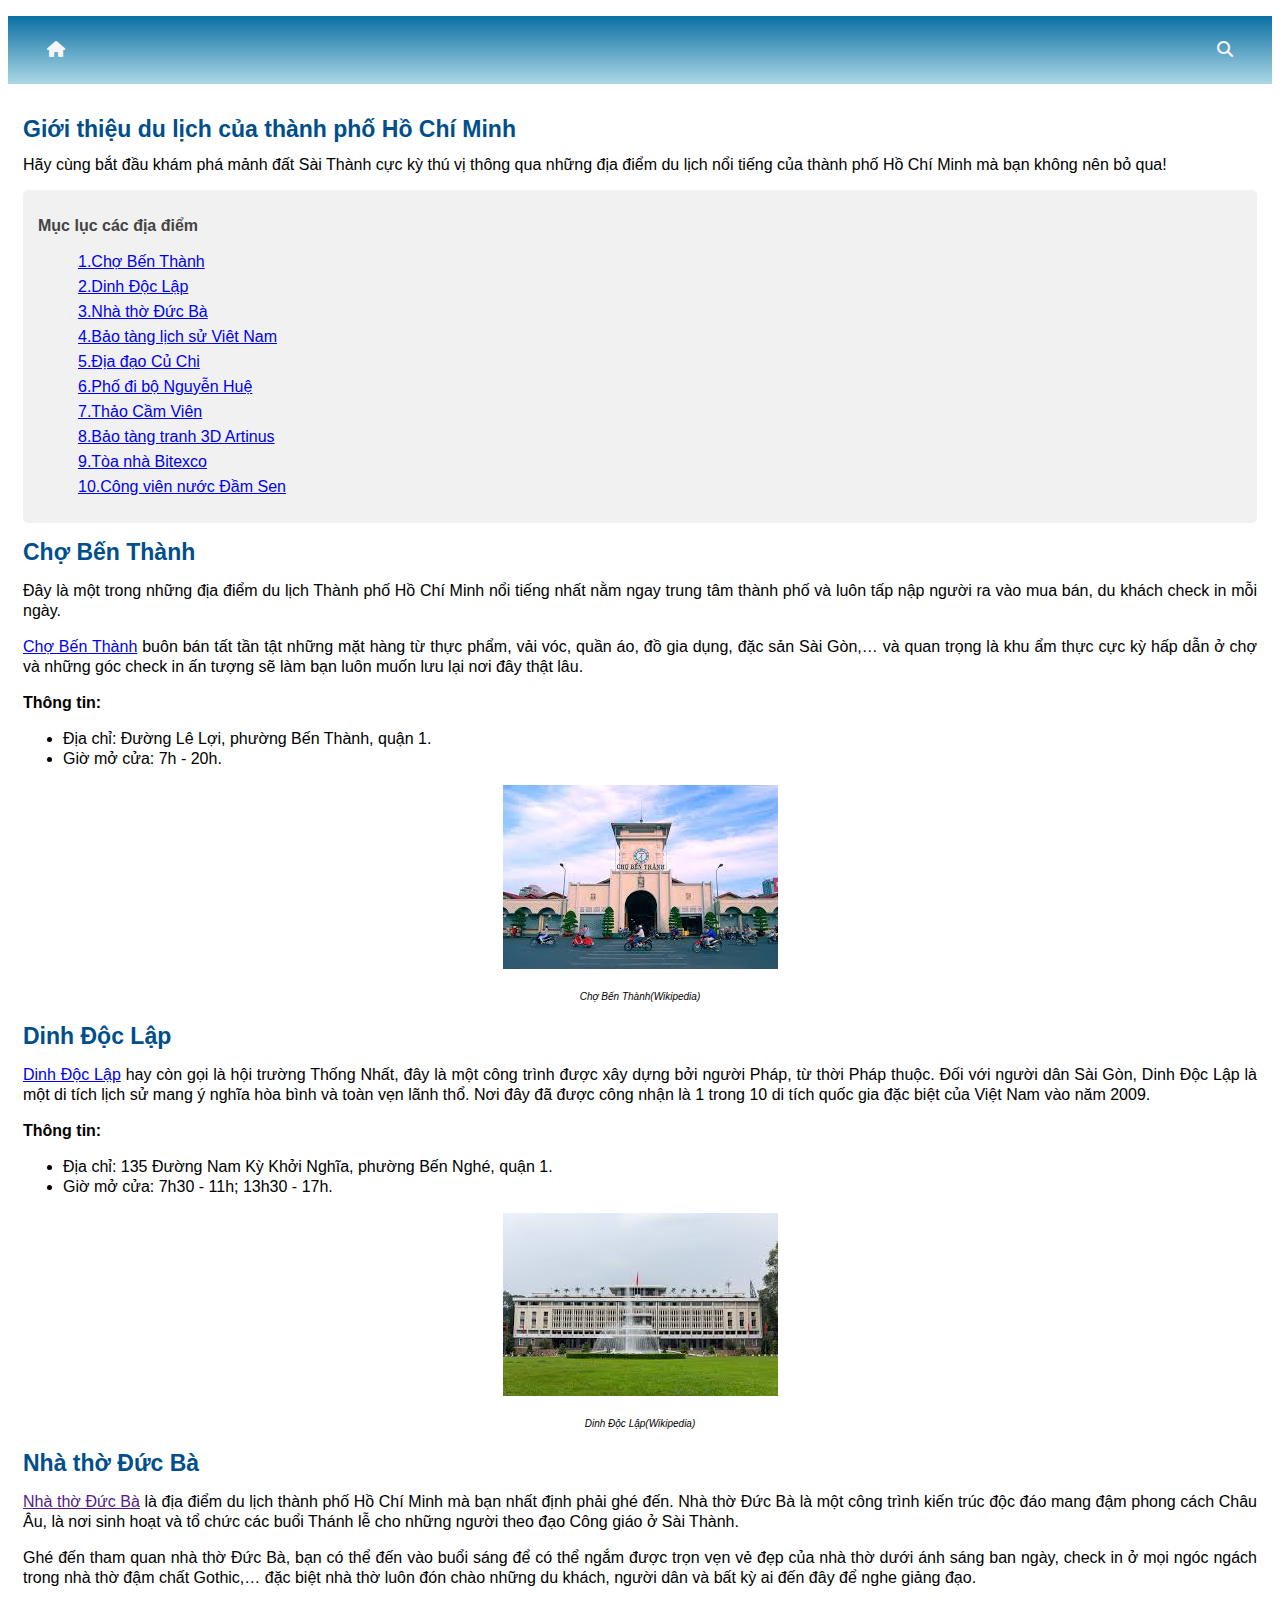
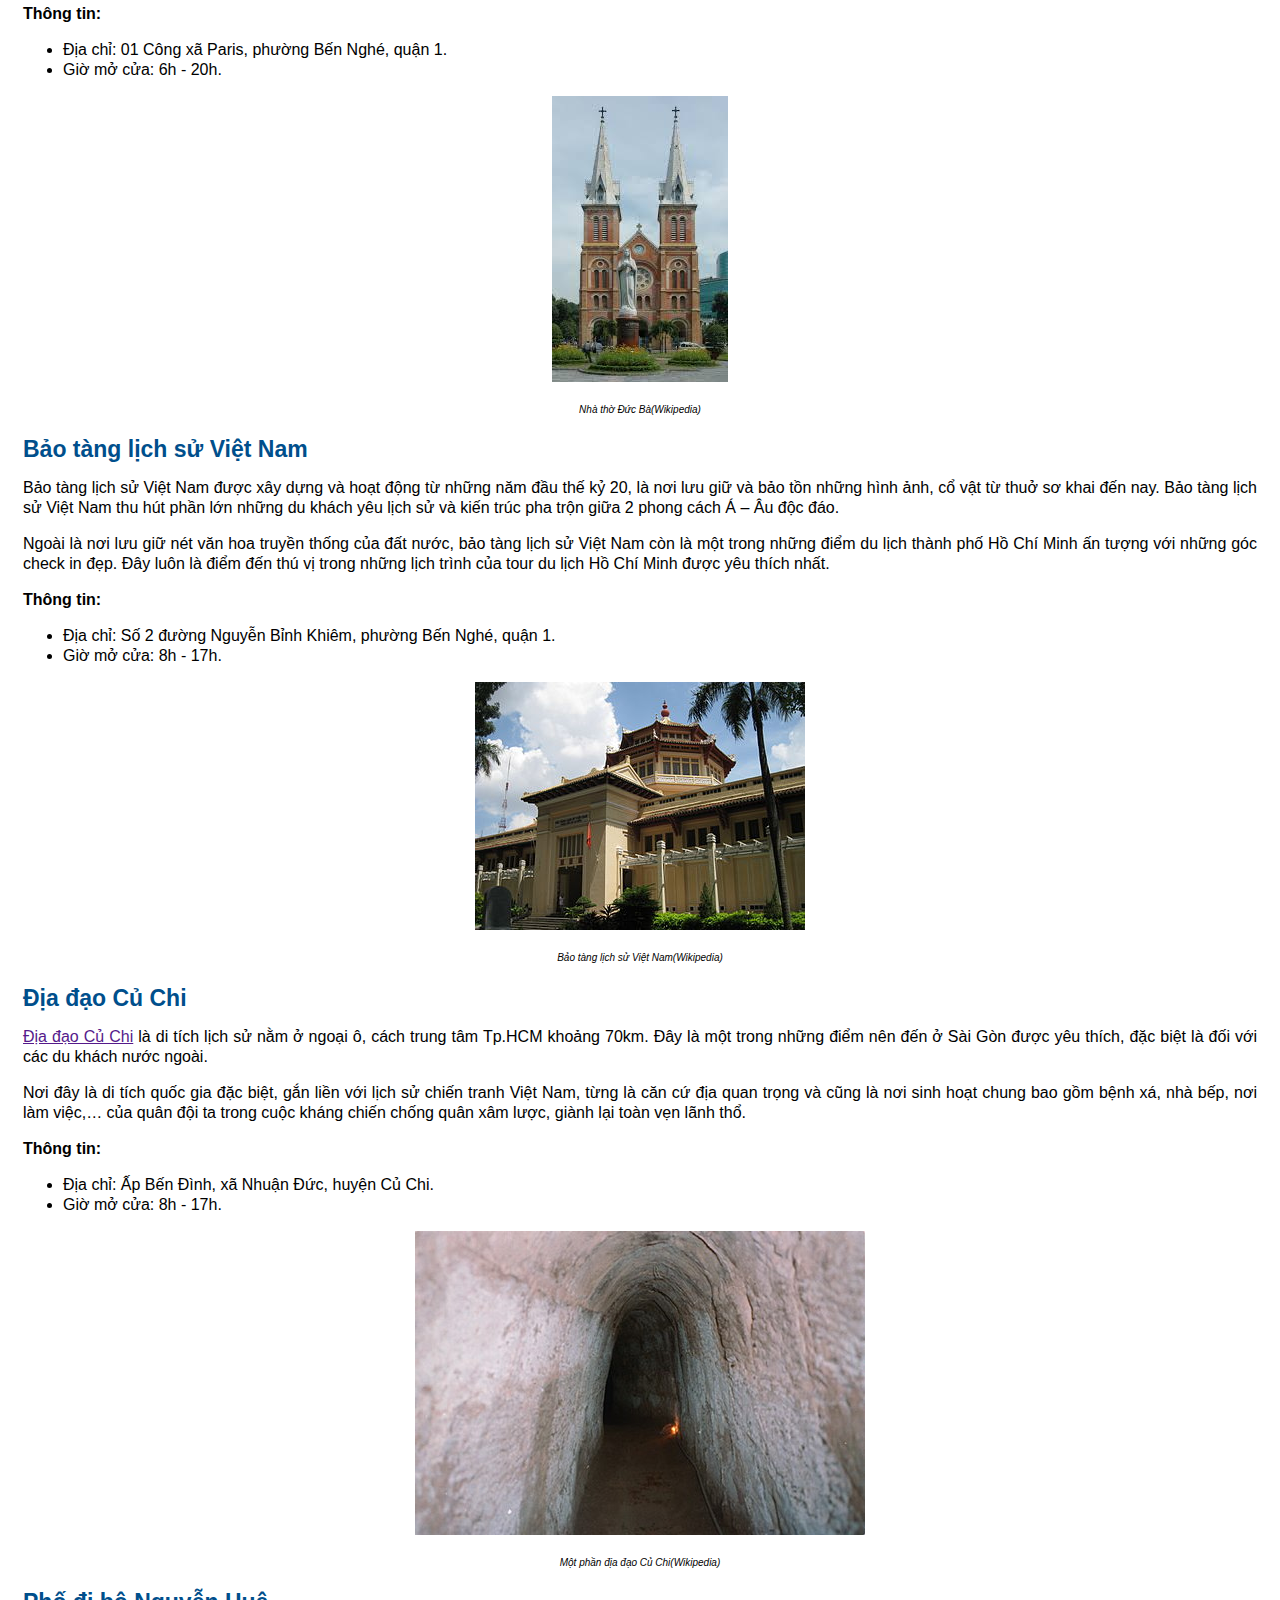
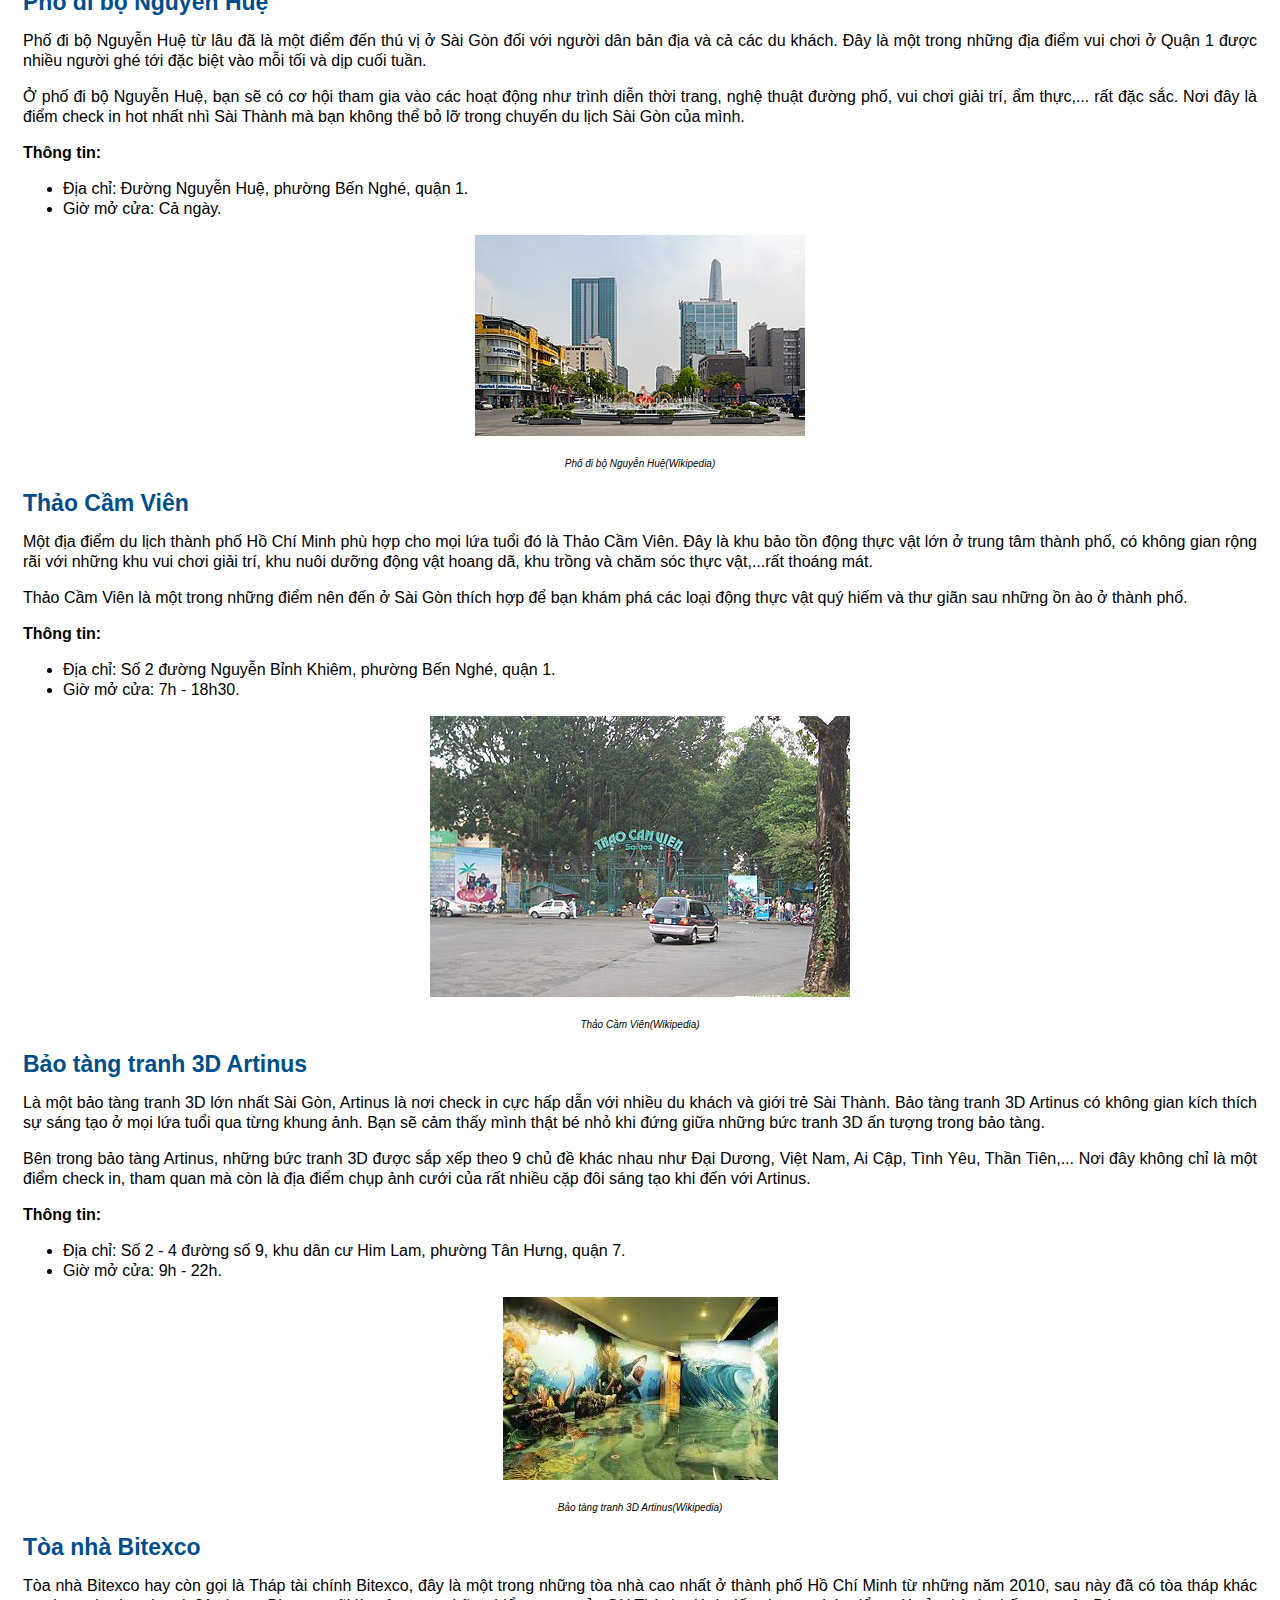
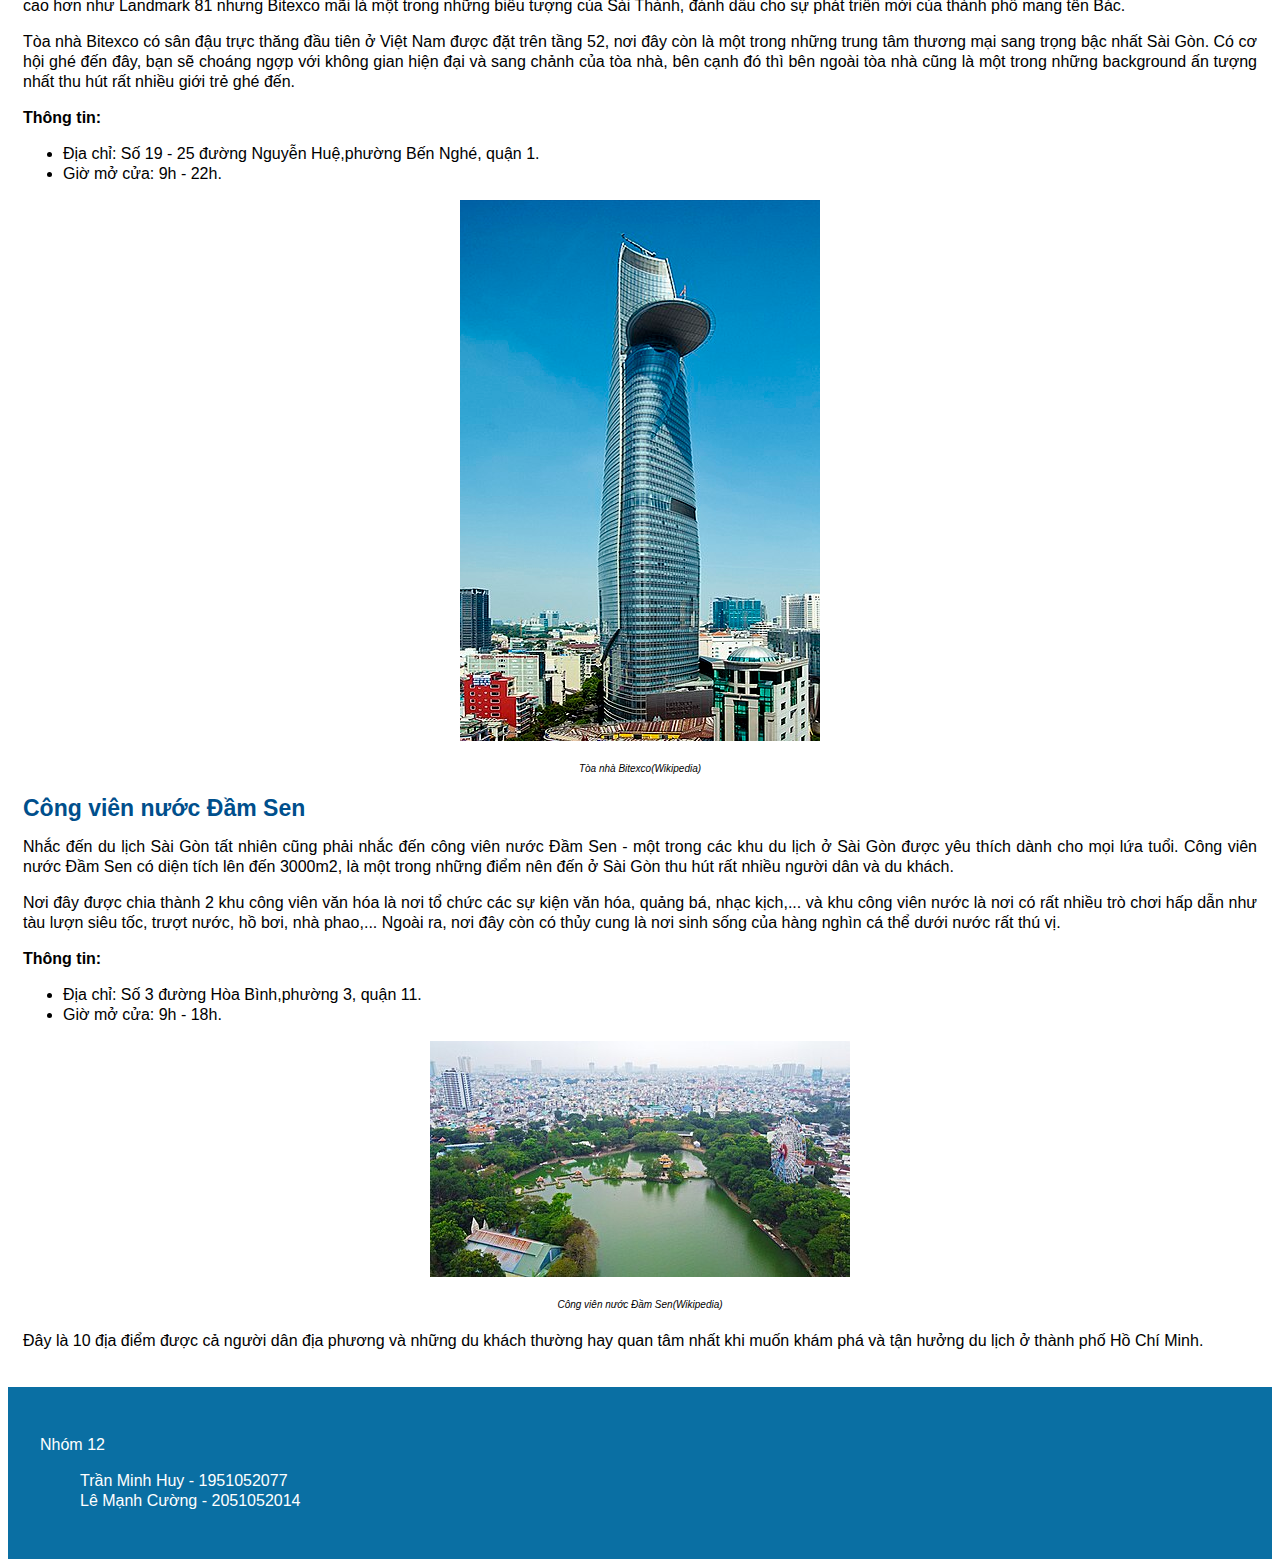
==== index.html @ 5a586b7b "deploy" ====
<!DOCTYPE html>
<html lang="en">
<head>
    <meta charset="UTF-8">
    <meta name="viewport" content="width=device-width, initial-scale=1.0">
    <title>Trang giới thiệu</title>
    <link rel="stylesheet" href="css/style.css" />
    <link rel="stylesheet" href="https://cdnjs.cloudflare.com/ajax/libs/font-awesome/6.4.0/css/all.min.css" />
</head>
<body>
    <header class="background"> 
        <ul class="menu flex">
            <li><a href="http://127.0.0.1:5500/index.html"><i class="fa-solid fa-house"></i></a></li>
            <li><a href="#"><i class="fa-solid fa-magnifying-glass"></i></a></li>
        </ul>
    </header>
    <main>
        <section class="style1">
            <header>
                <h1 class="font-size">Giới thiệu du lịch của thành phố Hồ Chí Minh</h1>
            </header>
            <div>
		        Hãy cùng bắt đầu khám phá mảnh đất Sài Thành cực kỳ thú vị thông qua những địa điểm du lịch nổi tiếng của thành phố Hồ Chí Minh mà bạn không nên bỏ qua!	
            </div>
            <div class="table">
                <h3>Mục lục các địa điểm</h3>
                <ul style="list-style: none;">
                    <li class="list"><a href="#cho_ben_thanh_h2">1.Chợ Bến Thành</a></li>
                    <li class="list"><a href="#dinh_doc_lap_h2">2.Dinh Độc Lập</a></li>
                    <li class="list"><a href="#nha_tho_duc_ba_h2">3.Nhà thờ Đức Bà</a></li>
                    <li class="list"><a href="#bao_tang_lich_su_vn_h2">4.Bảo tàng lịch sử Viêt Nam</a></li>
                    <li class="list"><a href="#dia_dao_cu_chi_h2">5.Địa đạo Củ Chi</a></li>
                    <li class="list"><a href="#pho_di_bo_h2">6.Phố đi bộ Nguyễn Huệ</a></li>
                    <li class="list"><a href="#thao_cam_vien_h2">7.Thảo Cầm Viên</a></li>
                    <li class="list"><a href="#bao_tang_3d_h2">8.Bảo tàng tranh 3D Artinus</a></li>
                    <li class="list"><a href="#toa_nha_bitexco_h2">9.Tòa nhà Bitexco</a></li>
                    <li class="list"><a href="#cong_vien_nuoc_dam_sen_h2">10.Công viên nước Đầm Sen</a></li>
                </ul>
            </div>
            <div>
                <h2 id="cho_ben_thanh_h2" class="font-size">Chợ Bến Thành</h2>
                <p>Đây là một trong những địa điểm du lịch Thành phố Hồ Chí Minh nổi tiếng nhất nằm ngay trung tâm thành phố và luôn tấp nập người ra vào mua bán, du khách check in mỗi ngày.</p>
                <p>
                    <a href="http://127.0.0.1:5500/index2.html#">Chợ Bến Thành</a> buôn bán tất tần tật những mặt hàng từ thực phẩm, vải vóc, quần áo, đồ gia dụng, đặc sản Sài Gòn,… và quan trọng là khu ẩm thực cực kỳ hấp dẫn ở chợ và những góc check in ấn tượng sẽ làm bạn luôn muốn lưu lại nơi đây thật lâu.
                </p>
                <p><strong>Thông tin:</strong></p>
                <ul>
                    <li>Địa chỉ: Đường Lê Lợi, phường Bến Thành, quận 1.</li>
                    <li>Giờ mở cửa: 7h - 20h.</li>
                </ul>
                <p class="flex">
                    <img src="images/main/ben_thanh.jpg" alt="Chợ Bến Thành" class="images">
                </p>
                <p style="text-align: center;"><em>Chợ Bến Thành(Wikipedia)</em></p>

                <h2 id="dinh_doc_lap_h2" class="font-size">Dinh Độc Lập</h2>
                <p>
                    <a href="http://127.0.0.1:5500/index3.html">Dinh Độc Lập</a>  hay còn gọi là hội trường Thống Nhất, đây là một công trình được xây dựng bởi người Pháp, từ thời Pháp thuộc. Đối với người dân Sài Gòn, Dinh Độc Lập là một di tích lịch sử mang ý nghĩa hòa bình và toàn vẹn lãnh thổ. Nơi đây đã được công nhận là 1 trong 10 di tích quốc gia đặc biệt của Việt Nam vào năm 2009. 
                </p>
                <p><strong>Thông tin:</strong></p>
                <ul>
                    <li>Địa chỉ: 135 Đường Nam Kỳ Khởi Nghĩa, phường Bến Nghé, quận 1.</li>
                    <li>Giờ mở cửa: 7h30 - 11h; 13h30 - 17h.</li>
                </ul>
                <p class="flex">
                    <img src="images/main/dinh_doc_lap.jpg" alt="Dinh Độc Lập" class="images">
                </p>
                <p style="text-align: center;"><em>Dinh Độc Lập(Wikipedia)</em></p>

                <h2 id="nha_tho_duc_ba_h2" class="font-size">Nhà thờ Đức Bà</h2>
                <p>
                    <a href="">Nhà thờ Đức Bà</a> là địa điểm du lịch thành phố Hồ Chí Minh mà bạn nhất định phải ghé đến. Nhà thờ Đức Bà là một công trình kiến trúc độc đáo mang đậm phong cách Châu Âu, là nơi sinh hoạt và tổ chức các buổi Thánh lễ cho những người theo đạo Công giáo ở Sài Thành.   
                </p>
                <p>Ghé đến tham quan nhà thờ Đức Bà, bạn có thể đến vào buổi sáng để có thể ngắm được trọn vẹn vẻ đẹp của nhà thờ dưới ánh sáng ban ngày, check in ở mọi ngóc ngách trong nhà thờ đậm chất Gothic,… đặc biệt nhà thờ luôn đón chào những du khách, người dân và bất kỳ ai đến đây để nghe giảng đạo.</p>
                <p><strong>Thông tin:</strong></p>
                <ul>
                    <li>Địa chỉ: 01 Công xã Paris, phường Bến Nghé, quận 1.</li>
                    <li>Giờ mở cửa: 6h - 20h.</li>
                </ul>
                <p class="flex">
                    <img src="images/main/nha_tho_duc_ba.jpg" alt="Nhà thờ Đức Bà" class="images">
                </p>
                <p style="text-align: center;"><em>Nhà thờ Đức Bà(Wikipedia)</em></p>

                <h2 id="bao_tang_lich_su_vn_h2" class="font-size">Bảo tàng lịch sử Việt Nam</h2>
                <p>Bảo tàng lịch sử Việt Nam được xây dựng và hoạt động từ những năm đầu thế kỷ 20, là nơi lưu giữ và bảo tồn những hình ảnh, cổ vật từ thuở sơ khai đến nay. Bảo tàng lịch sử Việt Nam thu hút phần lớn những du khách yêu lịch sử và kiến trúc pha trộn giữa 2 phong cách Á – Âu độc đáo.</p>   
                <p>Ngoài là nơi lưu giữ nét văn hoa truyền thống của đất nước, bảo tàng lịch sử Việt Nam còn là một trong những điểm du lịch thành phố Hồ Chí Minh ấn tượng với những góc check in đẹp. Đây luôn là điểm đến thú vị trong những lịch trình của tour du lịch Hồ Chí Minh được yêu thích nhất.</p>
                <p><strong>Thông tin:</strong></p>
                <ul>
                    <li>Địa chỉ: Số 2 đường Nguyễn Bỉnh Khiêm, phường Bến Nghé, quận 1.</li>
                    <li>Giờ mở cửa: 8h - 17h.</li>
                </ul>
                <p class="flex">
                    <img src="images/main/bao_tang_lich_su_vn.jpg" alt="Bảo tàng lịch sử Việt Nam" class="images">
                </p>
                <p style="text-align: center;"><em>Bảo tàng lịch sử Việt Nam(Wikipedia)</em></p>

                <h2 id="dia_dao_cu_chi_h2" class="font-size">Địa đạo Củ Chi</h2>
                <p>
                    <a href="">Địa đạo Củ Chi</a>  là di tích lịch sử nằm ở ngoại ô, cách trung tâm Tp.HCM khoảng 70km. Đây là một trong những điểm nên đến ở Sài Gòn được yêu thích, đặc biệt là đối với các du khách nước ngoài.
                </p>
                <p>Nơi đây là di tích quốc gia đặc biệt, gắn liền với lịch sử chiến tranh Việt Nam, từng là căn cứ địa quan trọng và cũng là nơi sinh hoạt chung bao gồm bệnh xá, nhà bếp, nơi làm việc,… của quân đội ta trong cuộc kháng chiến chống quân xâm lược, giành lại toàn vẹn lãnh thổ.</p>
                <p><strong>Thông tin:</strong></p>
                <ul>
                    <li>Địa chỉ: Ấp Bến Đình, xã Nhuận Đức, huyện Củ Chi.</li>
                    <li>Giờ mở cửa: 8h - 17h.</li>
                </ul>
                <p class="flex">
                    <img src="images/main/dia_dao_cu_chi.jpg" alt="Địa đạo Củ Chi" class="images">
                </p>
                <p style="text-align: center;"><em>Một phần địa đạo Củ Chi(Wikipedia)</em></p>

                
                <h2 id="pho_di_bo_h2" class="font-size">Phố đi bộ Nguyễn Huệ</h2>
                <p>Phố đi bộ Nguyễn Huệ từ lâu đã là một điểm đến thú vị ở Sài Gòn đối với người dân bản địa và cả các du khách. Đây là một trong những địa điểm vui chơi ở Quận 1 được nhiều người ghé tới đặc biệt vào mỗi tối và dịp cuối tuần.</p>   
                <p>Ở phố đi bộ Nguyễn Huệ, bạn sẽ có cơ hội tham gia vào các hoạt động như trình diễn thời trang, nghệ thuật đường phố, vui chơi giải trí, ẩm thực,... rất đặc sắc. Nơi đây là điểm check in hot nhất nhì Sài Thành mà bạn không thể bỏ lỡ trong chuyến du lịch Sài Gòn của mình.</p>
                <p><strong>Thông tin:</strong></p>
                <ul>
                    <li>Địa chỉ: Đường Nguyễn Huệ, phường Bến Nghé, quận 1.</li>
                    <li>Giờ mở cửa: Cả ngày.</li>
                </ul>
                <p class="flex">
                    <img src="images/main/pho_di_bo.jpg  " alt="Phố đi bộ Nguyễn Huệ" class="images">
                </p>
                <p style="text-align: center;"><em>Phố đi bộ Nguyễn Huệ(Wikipedia)</em></p>

                <h2 id="thao_cam_vien_h2" class="font-size">Thảo Cầm Viên</h2>
                <p>Một địa điểm du lịch thành phố Hồ Chí Minh phù hợp cho mọi lứa tuổi đó là Thảo Cầm Viên. Đây là khu bảo tồn động thực vật lớn ở trung tâm thành phố, có không gian rộng rãi với những khu vui chơi giải trí, khu nuôi dưỡng động vật hoang dã, khu trồng và chăm sóc thực vật,...rất thoáng mát.</p>   
                <p>Thảo Cầm Viên là một trong những điểm nên đến ở Sài Gòn thích hợp để bạn khám phá các loại động thực vật quý hiếm và thư giãn sau những ồn ào ở thành phố. </p>
                <p><strong>Thông tin:</strong></p>
                <ul>
                    <li>Địa chỉ: Số 2 đường Nguyễn Bỉnh Khiêm, phường Bến Nghé, quận 1.</li>
                    <li>Giờ mở cửa: 7h - 18h30.</li>
                </ul>
                <p class="flex">
                    <img src="images/main/thao_cam_vien.jpg  " alt="Thảo Cầm Viên" class="images">
                </p>
                <p style="text-align: center;"><em>Thảo Cầm Viên(Wikipedia)</em></p>

                <h2 id="bao_tang_3d_h2" class="font-size">Bảo tàng tranh 3D Artinus</h2>
                <p>Là một bảo tàng tranh 3D lớn nhất Sài Gòn, Artinus là nơi check in cực hấp dẫn với nhiều du khách và giới trẻ Sài Thành. Bảo tàng tranh 3D Artinus có không gian kích thích sự sáng tạo ở mọi lứa tuổi qua từng khung ảnh. Bạn sẽ cảm thấy mình thật bé nhỏ khi đứng giữa những bức tranh 3D ấn tượng trong bảo tàng.</p>   
                <p>Bên trong bảo tàng Artinus, những bức tranh 3D được sắp xếp theo 9 chủ đề khác nhau như Đại Dương, Việt Nam, Ai Cập, Tình Yêu, Thần Tiên,... Nơi đây không chỉ là một điểm check in, tham quan mà còn là địa điểm chụp ảnh cưới của rất nhiều cặp đôi sáng tạo khi đến với Artinus.</p>
                <p><strong>Thông tin:</strong></p>
                <ul>
                    <li>Địa chỉ: Số 2 - 4 đường số 9, khu dân cư Him Lam, phường Tân Hưng, quận 7.</li>
                    <li>Giờ mở cửa: 9h - 22h.</li>
                </ul>
                <p class="flex">
                    <img src="images/main/bao_tang_tranh.jpg  " alt="Bảo tàng tranh 3D Artinus" class="images">
                </p>
                <p style="text-align: center;"><em>Bảo tàng tranh 3D Artinus(Wikipedia)</em></p>

                <h2 id="toa_nha_bitexco_h2" class="font-size">Tòa nhà Bitexco</h2>
                <p>Tòa nhà Bitexco hay còn gọi là Tháp tài chính Bitexco, đây là một trong những tòa nhà cao nhất ở thành phố Hồ Chí Minh từ những năm 2010, sau này đã có tòa tháp khác cao hơn như Landmark 81 nhưng Bitexco mãi là một trong những biểu tượng của Sài Thành, đánh dấu cho sự phát triển mới của thành phố mang tên Bác.</p>   
                <p>Tòa nhà Bitexco có sân đậu trực thăng đầu tiên ở Việt Nam được đặt trên tầng 52, nơi đây còn là một trong những trung tâm thương mại sang trọng bậc nhất Sài Gòn. Có cơ hội ghé đến đây, bạn sẽ choáng ngợp với không gian hiện đại và sang chảnh của tòa nhà, bên cạnh đó thì bên ngoài tòa nhà cũng là một trong những background ấn tượng nhất thu hút rất nhiều giới trẻ ghé đến.</p>
                <p><strong>Thông tin:</strong></p>
                <ul>
                    <li>Địa chỉ: Số 19 - 25 đường Nguyễn Huệ,phường Bến Nghé, quận 1.</li>
                    <li>Giờ mở cửa: 9h - 22h.</li>
                </ul>
                <p class="flex">
                    <img src="images/main/bitexco.jpg  " alt="Tòa nhà Bitexco" class="images">
                </p>
                <p style="text-align: center;"><em>Tòa nhà Bitexco(Wikipedia)</em></p>

                <h2 id="cong_vien_nuoc_dam_sen_h2" class="font-size">Công viên nước Đầm Sen</h2>
                <p>Nhắc đến du lịch Sài Gòn tất nhiên cũng phải nhắc đến công viên nước Đầm Sen - một trong các khu du lịch ở Sài Gòn được yêu thích dành cho mọi lứa tuổi. Công viên nước Đầm Sen có diện tích lên đến 3000m2, là một trong những điểm nên đến ở Sài Gòn thu hút rất nhiều người dân và du khách.</p>   
                <p>Nơi đây được chia thành 2 khu công viên văn hóa là nơi tổ chức các sự kiện văn hóa, quảng bá, nhạc kịch,... và khu công viên nước là nơi có rất nhiều trò chơi hấp dẫn như tàu lượn siêu tốc, trượt nước, hồ bơi, nhà phao,... Ngoài ra, nơi đây còn có thủy cung là nơi sinh sống của hàng nghìn cá thể dưới nước rất thú vị.</p>
                <p><strong>Thông tin:</strong></p>
                <ul>
                    <li>Địa chỉ: Số 3 đường Hòa Bình,phường 3, quận 11.</li>
                    <li>Giờ mở cửa: 9h - 18h.</li>
                </ul>
                <p class="flex">
                    <img src="images/main/cong_vien_nuoc_dam_sen.jpg  " alt="Công viên nước Đầm Sen" class="images">
                </p>
                <p style="text-align: center;"><em>Công viên nước Đầm Sen(Wikipedia)</em></p>
                
                <p>Đây là 10 địa điểm được cả người dân địa phương và những du khách thường hay quan tâm nhất khi muốn khám phá và tận hưởng du lịch ở thành phố Hồ Chí Minh.</p>
            </div>
        </section>
    </main>
    <footer>
        <p>Nhóm 12</p>
        <ul style="list-style: none;">
            <li>Trần Minh Huy - 1951052077</li>
            <li>Lê Mạnh Cường - 2051052014</li>
        </ul>
    </footer>
</body>
</html>
---- css/style.css ----
* {
    font-family: Arial, Helvetica, sans-serif;
    font-size: 16px;
    text-align: justify;
    line-height: 20px;
}

.flex {
    display: flex;
    flex-wrap: wrap;
}

header.background {
    background: linear-gradient( #0a6fa3, lightblue);
}

ul.menu {
    list-style-type: none;
    margin-bottom: 20px;
    margin-left: auto;
    margin-right: auto;
    padding-left: 15px;
    padding-right: 15px;
}

ul.menu > li:last-child {
    margin-left: auto;
}

ul.menu > li > a {
    display: block;
    padding: 1.5rem;
    color: whitesmoke;
    text-decoration: none;
}

ul.menu > li > a:hover {
    background-color: darkblue;
    color: white;
}
/*Chỉnh font*/
.font-size {
    font-size: 23px;
    color: rgb(0, 79, 140);
    line-height: 20px;
}
/*Chỉnh hình*/
.images {
    box-sizing: border-box;
    max-width: 100%;
    display: inline;
    aspect-ratio: auto;
    overflow-y: clip;
    overflow-x: clip;
    vertical-align: middle;
    height: auto;
    text-align: center;
    margin-left: auto;
    margin-right: auto;
    padding-left: 15px;
    padding-right: 15px;
}
.container {
    display: flex;
    justify-content: center; /* Căn giữa theo chiều ngang */
    align-items: center; /* Căn giữa theo chiều dọc */
    height: 300px; /* Hoặc chiều cao cụ thể */
}
/*main*/
.style1 {
    margin-bottom: 20px;
    margin-left: auto;
    margin-right: auto;
    padding-left: 15px;
    padding-right: 15px;
    display: block;
    overflow-x: auto;
}
.table {
    background-color: rgb(241, 241, 241);
    border-top-left-radius: 5px;
    border-top-right-radius: 5px;
    border-bottom-left-radius: 5px;
    border-bottom-right-radius: 5px;
    box-sizing: border-box;
    color: rgb(68, 68, 68);
    display: block;
    margin-top: 15px;
    padding-left: 15px;
    padding-right: 15px;
    padding-top: 10px;
    padding-bottom: 10px;
}
.list   {
    box-sizing: border-box;
    color: rgb(51, 122, 183);
    cursor: pointer;
    display: list-item;
    font-family: Arial, Helvetica, sans-serif;
    font-size: 14px;
    line-height: 20px;
    margin-bottom: 5px;
    text-align: left;
    unicode-bidi: isolate;
    -webkit-tap-highlight-color: rgba(0, 0, 0, 0);
}
/*footer*/
footer {
    background-color: #0a6fa3;
    padding: 2rem;
    color: white;
    list-style-type: none;
}
/*chú thích hình ảnh*/
p > em {
    font-size: 10px;
}
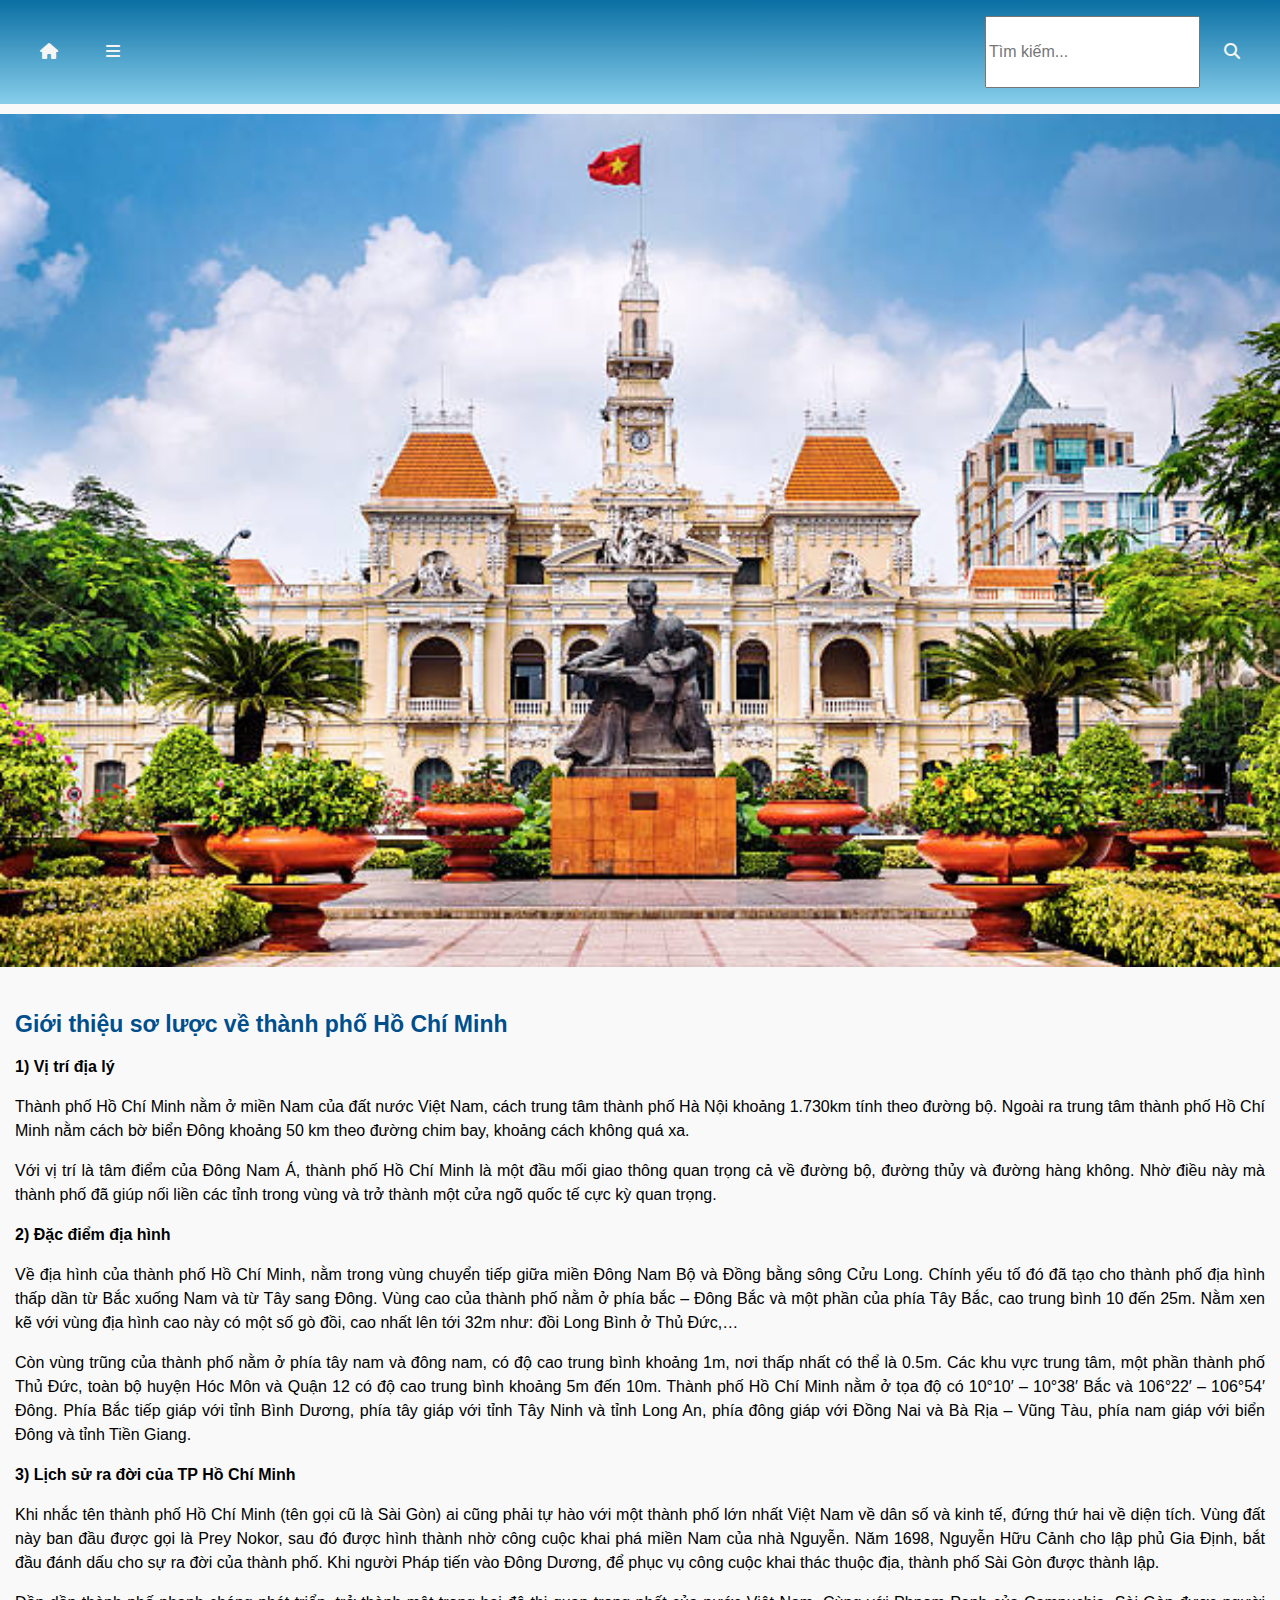
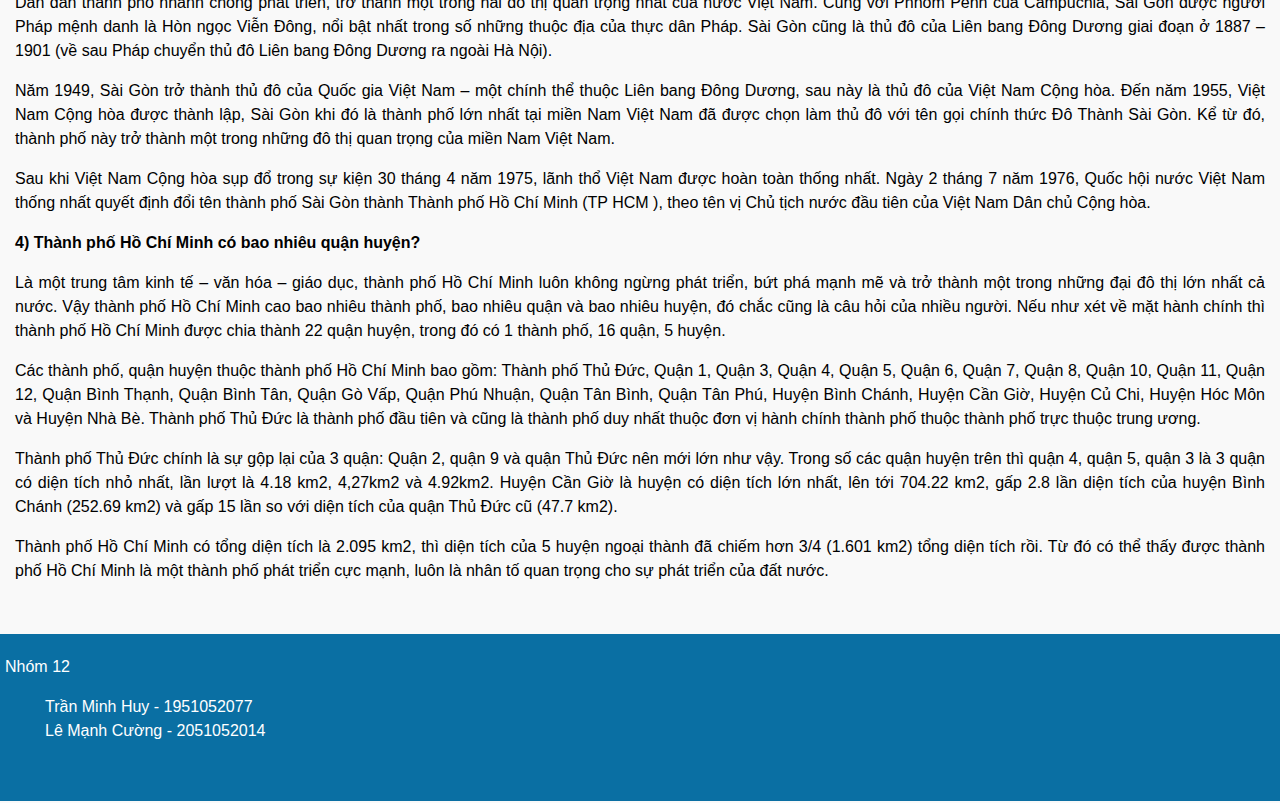
==== commit 80e55d94: "update" ====
--- a/index.html
+++ b/index.html
@@ -3,189 +3,76 @@
 <head>
     <meta charset="UTF-8">
     <meta name="viewport" content="width=device-width, initial-scale=1.0">
-    <title>Trang giới thiệu</title>
+    <title>Trang chủ</title>
     <link rel="stylesheet" href="css/style.css" />
+    <link rel="stylesheet" href="css/tool.css" />
+    <link rel="stylesheet" href="css/mobile.css" media="screen and (max-width:600px)" />
     <link rel="stylesheet" href="https://cdnjs.cloudflare.com/ajax/libs/font-awesome/6.4.0/css/all.min.css" />
+    <script src="js/jquery-3.7.1.min.js"></script>
+    <script src="js/slider.js"></script>
+    <script src="js/go_top.js"></script>
+    <script src="js/list_click.js"></script>
+    <script src="js/search.js"></script>    
 </head>
 <body>
-    <header class="background"> 
+    <header class="background flex"> 
         <ul class="menu flex">
-            <li><a href="http://127.0.0.1:5500/index.html"><i class="fa-solid fa-house"></i></a></li>
-            <li><a href="#"><i class="fa-solid fa-magnifying-glass"></i></a></li>
+            <li><a href="index.html"><i class="fa-solid fa-house"></i></a></li>
+            <li class="sub">
+                <a href="#"><i class="fa-solid fa-bars"></i></a>
+                <ul class="submenu menu flex">
+                    <li><a href="index2.html">Du lịch - Ăn uống</a></li>
+                    <li><a href="index3.html">Hỏi-Đáp</a></li>
+                </ul>      
+            </li> 
+        </ul>
+        <ul class="menu flex">
+            <input class="input-form" id="searchInput" type="search" placeholder="Tìm kiếm..." />
+            <li><a href="#" id="searchButton"><i class="fa-solid fa-magnifying-glass"></i></a></li>  
         </ul>
     </header>
     <main>
+        <section class="slider">
+            <img src="images/slider/banner1.jpg" alt="Banner 1" />
+            <img src="images/slider/banner2.jpg" alt="Banner 2" />
+            <img src="images/slider/banner3.jpg" alt="Banner 3" />
+            <img src="images/slider/banner4.jpg" alt="Banner 4" />
+        </section> 
         <section class="style1">
-            <header>
-                <h1 class="font-size">Giới thiệu du lịch của thành phố Hồ Chí Minh</h1>
-            </header>
+            <h1 class="font-size">Giới thiệu sơ lược về thành phố Hồ Chí Minh</h1>
             <div>
-		        Hãy cùng bắt đầu khám phá mảnh đất Sài Thành cực kỳ thú vị thông qua những địa điểm du lịch nổi tiếng của thành phố Hồ Chí Minh mà bạn không nên bỏ qua!	
+                <h2>1) Vị trí địa lý</h2>
+                <p>Thành phố Hồ Chí Minh nằm ở miền Nam của đất nước Việt Nam, cách trung tâm thành phố Hà Nội khoảng 1.730km tính theo đường bộ. Ngoài ra trung tâm thành phố Hồ Chí Minh nằm cách bờ biển Đông khoảng 50 km theo đường chim bay, khoảng cách không quá xa.</p>
+                <p>Với vị trí là tâm điểm của Đông Nam Á, thành phố Hồ Chí Minh là một đầu mối giao thông quan trọng cả về đường bộ, đường thủy và đường hàng không. Nhờ điều này mà thành phố đã giúp nối liền các tỉnh trong vùng và trở thành một cửa ngõ quốc tế cực kỳ quan trọng.</p>
+                <h2>2) Đặc điểm địa hình</h2>
+                <p>Về địa hình của thành phố Hồ Chí Minh, nằm trong vùng chuyển tiếp giữa miền Đông Nam Bộ và Đồng bằng sông Cửu Long. Chính yếu tố đó đã tạo cho thành phố địa hình thấp dần từ Bắc xuống Nam và từ Tây sang Đông. Vùng cao của thành phố nằm ở phía bắc – Đông Bắc và một phần của phía Tây Bắc, cao trung bình 10 đến 25m. Nằm xen kẽ với vùng địa hình cao này có một số gò đồi, cao nhất lên tới 32m như: đồi Long Bình ở Thủ Đức,…</p>
+                <p>Còn vùng trũng của thành phố nằm ở phía tây nam và đông nam, có độ cao trung bình khoảng 1m, nơi thấp nhất có thể là 0.5m. Các khu vực trung tâm, một phần thành phố Thủ Đức, toàn bộ huyện Hóc Môn và Quận 12 có độ cao trung bình khoảng 5m đến 10m. Thành phố Hồ Chí Minh nằm ở tọa độ có 10°10′ – 10°38′ Bắc và 106°22′ – 106°54′ Đông. Phía Bắc tiếp giáp với tỉnh Bình Dương, phía tây giáp với tỉnh Tây Ninh và tỉnh Long An, phía đông giáp với Đồng Nai và Bà Rịa – Vũng Tàu, phía nam giáp với biển Đông và tỉnh Tiền Giang.</p>
+                <h2>3) Lịch sử ra đời của TP Hồ Chí Minh</h2>
+                <p>Khi nhắc tên thành phố Hồ Chí Minh (tên gọi cũ là Sài Gòn) ai cũng phải tự hào với một thành phố lớn nhất Việt Nam về dân số và kinh tế, đứng thứ hai về diện tích. Vùng đất này ban đầu được gọi là Prey Nokor, sau đó được hình thành nhờ công cuộc khai phá miền Nam của nhà Nguyễn. Năm 1698, Nguyễn Hữu Cảnh cho lập phủ Gia Định, bắt đầu đánh dấu cho sự ra đời của thành phố. Khi người Pháp tiến vào Đông Dương, để phục vụ công cuộc khai thác thuộc địa, thành phố Sài Gòn được thành lập.</p>
+                <p>Dần dần thành phố nhanh chóng phát triển, trở thành một trong hai đô thị quan trọng nhất của nước Việt Nam. Cùng với Phnom Penh của Campuchia, Sài Gòn được người Pháp mệnh danh là Hòn ngọc Viễn Đông, nổi bật nhất trong số những thuộc địa của thực dân Pháp. Sài Gòn cũng là thủ đô của Liên bang Đông Dương giai đoạn ở 1887 – 1901 (về sau Pháp chuyển thủ đô Liên bang Đông Dương ra ngoài Hà Nội).</p>
+                <p>Năm 1949, Sài Gòn trở thành thủ đô của Quốc gia Việt Nam – một chính thể thuộc Liên bang Đông Dương, sau này là thủ đô của Việt Nam Cộng hòa. Đến năm 1955, Việt Nam Cộng hòa được thành lập, Sài Gòn khi đó là thành phố lớn nhất tại miền Nam Việt Nam đã được chọn làm thủ đô với tên gọi chính thức Đô Thành Sài Gòn. Kể từ đó, thành phố này trở thành một trong những đô thị quan trọng của miền Nam Việt Nam.</p>
+                <p>Sau khi Việt Nam Cộng hòa sụp đổ trong sự kiện 30 tháng 4 năm 1975, lãnh thổ Việt Nam được hoàn toàn thống nhất. Ngày 2 tháng 7 năm 1976, Quốc hội nước Việt Nam thống nhất quyết định đổi tên thành phố Sài Gòn thành Thành phố Hồ Chí Minh (TP HCM ), theo tên vị Chủ tịch nước đầu tiên của Việt Nam Dân chủ Cộng hòa.</p>
+                <h2>4) Thành phố Hồ Chí Minh có bao nhiêu quận huyện?</h2>
+                <p>Là một trung tâm kinh tế – văn hóa – giáo dục, thành phố Hồ Chí Minh luôn không ngừng phát triển, bứt phá mạnh mẽ và trở thành một trong những đại đô thị lớn nhất cả nước. Vậy thành phố Hồ Chí Minh cao bao nhiêu thành phố, bao nhiêu quận và bao nhiêu huyện, đó chắc cũng là câu hỏi của nhiều người. Nếu như xét về mặt hành chính thì thành phố Hồ Chí Minh được chia thành 22 quận huyện, trong đó có 1 thành phố, 16 quận, 5 huyện.</p>
+                <p>Các thành phố, quận huyện thuộc thành phố Hồ Chí Minh bao gồm: Thành phố Thủ Đức, Quận 1, Quận 3, Quận 4, Quận 5, Quận 6, Quận 7, Quận 8, Quận 10, Quận 11, Quận 12, Quận Bình Thạnh, Quận Bình Tân, Quận Gò Vấp, Quận Phú Nhuận, Quận Tân Bình, Quận Tân Phú, Huyện Bình Chánh, Huyện Cần Giờ, Huyện Củ Chi, Huyện Hóc Môn và Huyện Nhà Bè. Thành phố Thủ Đức là thành phố đầu tiên và cũng là thành phố duy nhất thuộc đơn vị hành chính thành phố thuộc thành phố trực thuộc trung ương.  </p>
+                <p>Thành phố Thủ Đức chính là sự gộp lại của 3 quận: Quận 2, quận 9 và quận Thủ Đức nên mới lớn như vậy. Trong số các quận huyện trên thì quận 4, quận 5, quận 3 là 3 quận có diện tích nhỏ nhất, lần lượt là 4.18 km2, 4,27km2 và 4.92km2. Huyện Cần Giờ là huyện có diện tích lớn nhất, lên tới 704.22 km2, gấp 2.8 lần diện tích của huyện Bình Chánh (252.69 km2) và gấp 15 lần so với diện tích của quận Thủ Đức cũ (47.7 km2).</p>
+                <p>Thành phố Hồ Chí Minh có tổng diện tích là 2.095 km2, thì diện tích của 5 huyện ngoại thành đã chiếm hơn 3/4 (1.601 km2) tổng diện tích rồi. Từ đó có thể thấy được thành phố Hồ Chí Minh là một thành phố phát triển cực mạnh, luôn là nhân tố quan trọng cho sự phát triển của đất nước.</p>
             </div>
-            <div class="table">
-                <h3>Mục lục các địa điểm</h3>
-                <ul style="list-style: none;">
-                    <li class="list"><a href="#cho_ben_thanh_h2">1.Chợ Bến Thành</a></li>
-                    <li class="list"><a href="#dinh_doc_lap_h2">2.Dinh Độc Lập</a></li>
-                    <li class="list"><a href="#nha_tho_duc_ba_h2">3.Nhà thờ Đức Bà</a></li>
-                    <li class="list"><a href="#bao_tang_lich_su_vn_h2">4.Bảo tàng lịch sử Viêt Nam</a></li>
-                    <li class="list"><a href="#dia_dao_cu_chi_h2">5.Địa đạo Củ Chi</a></li>
-                    <li class="list"><a href="#pho_di_bo_h2">6.Phố đi bộ Nguyễn Huệ</a></li>
-                    <li class="list"><a href="#thao_cam_vien_h2">7.Thảo Cầm Viên</a></li>
-                    <li class="list"><a href="#bao_tang_3d_h2">8.Bảo tàng tranh 3D Artinus</a></li>
-                    <li class="list"><a href="#toa_nha_bitexco_h2">9.Tòa nhà Bitexco</a></li>
-                    <li class="list"><a href="#cong_vien_nuoc_dam_sen_h2">10.Công viên nước Đầm Sen</a></li>
-                </ul>
-            </div>
-            <div>
-                <h2 id="cho_ben_thanh_h2" class="font-size">Chợ Bến Thành</h2>
-                <p>Đây là một trong những địa điểm du lịch Thành phố Hồ Chí Minh nổi tiếng nhất nằm ngay trung tâm thành phố và luôn tấp nập người ra vào mua bán, du khách check in mỗi ngày.</p>
-                <p>
-                    <a href="http://127.0.0.1:5500/index2.html#">Chợ Bến Thành</a> buôn bán tất tần tật những mặt hàng từ thực phẩm, vải vóc, quần áo, đồ gia dụng, đặc sản Sài Gòn,… và quan trọng là khu ẩm thực cực kỳ hấp dẫn ở chợ và những góc check in ấn tượng sẽ làm bạn luôn muốn lưu lại nơi đây thật lâu.
-                </p>
-                <p><strong>Thông tin:</strong></p>
-                <ul>
-                    <li>Địa chỉ: Đường Lê Lợi, phường Bến Thành, quận 1.</li>
-                    <li>Giờ mở cửa: 7h - 20h.</li>
-                </ul>
-                <p class="flex">
-                    <img src="images/main/ben_thanh.jpg" alt="Chợ Bến Thành" class="images">
-                </p>
-                <p style="text-align: center;"><em>Chợ Bến Thành(Wikipedia)</em></p>
-
-                <h2 id="dinh_doc_lap_h2" class="font-size">Dinh Độc Lập</h2>
-                <p>
-                    <a href="http://127.0.0.1:5500/index3.html">Dinh Độc Lập</a>  hay còn gọi là hội trường Thống Nhất, đây là một công trình được xây dựng bởi người Pháp, từ thời Pháp thuộc. Đối với người dân Sài Gòn, Dinh Độc Lập là một di tích lịch sử mang ý nghĩa hòa bình và toàn vẹn lãnh thổ. Nơi đây đã được công nhận là 1 trong 10 di tích quốc gia đặc biệt của Việt Nam vào năm 2009. 
-                </p>
-                <p><strong>Thông tin:</strong></p>
-                <ul>
-                    <li>Địa chỉ: 135 Đường Nam Kỳ Khởi Nghĩa, phường Bến Nghé, quận 1.</li>
-                    <li>Giờ mở cửa: 7h30 - 11h; 13h30 - 17h.</li>
-                </ul>
-                <p class="flex">
-                    <img src="images/main/dinh_doc_lap.jpg" alt="Dinh Độc Lập" class="images">
-                </p>
-                <p style="text-align: center;"><em>Dinh Độc Lập(Wikipedia)</em></p>
-
-                <h2 id="nha_tho_duc_ba_h2" class="font-size">Nhà thờ Đức Bà</h2>
-                <p>
-                    <a href="">Nhà thờ Đức Bà</a> là địa điểm du lịch thành phố Hồ Chí Minh mà bạn nhất định phải ghé đến. Nhà thờ Đức Bà là một công trình kiến trúc độc đáo mang đậm phong cách Châu Âu, là nơi sinh hoạt và tổ chức các buổi Thánh lễ cho những người theo đạo Công giáo ở Sài Thành.   
-                </p>
-                <p>Ghé đến tham quan nhà thờ Đức Bà, bạn có thể đến vào buổi sáng để có thể ngắm được trọn vẹn vẻ đẹp của nhà thờ dưới ánh sáng ban ngày, check in ở mọi ngóc ngách trong nhà thờ đậm chất Gothic,… đặc biệt nhà thờ luôn đón chào những du khách, người dân và bất kỳ ai đến đây để nghe giảng đạo.</p>
-                <p><strong>Thông tin:</strong></p>
-                <ul>
-                    <li>Địa chỉ: 01 Công xã Paris, phường Bến Nghé, quận 1.</li>
-                    <li>Giờ mở cửa: 6h - 20h.</li>
-                </ul>
-                <p class="flex">
-                    <img src="images/main/nha_tho_duc_ba.jpg" alt="Nhà thờ Đức Bà" class="images">
-                </p>
-                <p style="text-align: center;"><em>Nhà thờ Đức Bà(Wikipedia)</em></p>
-
-                <h2 id="bao_tang_lich_su_vn_h2" class="font-size">Bảo tàng lịch sử Việt Nam</h2>
-                <p>Bảo tàng lịch sử Việt Nam được xây dựng và hoạt động từ những năm đầu thế kỷ 20, là nơi lưu giữ và bảo tồn những hình ảnh, cổ vật từ thuở sơ khai đến nay. Bảo tàng lịch sử Việt Nam thu hút phần lớn những du khách yêu lịch sử và kiến trúc pha trộn giữa 2 phong cách Á – Âu độc đáo.</p>   
-                <p>Ngoài là nơi lưu giữ nét văn hoa truyền thống của đất nước, bảo tàng lịch sử Việt Nam còn là một trong những điểm du lịch thành phố Hồ Chí Minh ấn tượng với những góc check in đẹp. Đây luôn là điểm đến thú vị trong những lịch trình của tour du lịch Hồ Chí Minh được yêu thích nhất.</p>
-                <p><strong>Thông tin:</strong></p>
-                <ul>
-                    <li>Địa chỉ: Số 2 đường Nguyễn Bỉnh Khiêm, phường Bến Nghé, quận 1.</li>
-                    <li>Giờ mở cửa: 8h - 17h.</li>
-                </ul>
-                <p class="flex">
-                    <img src="images/main/bao_tang_lich_su_vn.jpg" alt="Bảo tàng lịch sử Việt Nam" class="images">
-                </p>
-                <p style="text-align: center;"><em>Bảo tàng lịch sử Việt Nam(Wikipedia)</em></p>
-
-                <h2 id="dia_dao_cu_chi_h2" class="font-size">Địa đạo Củ Chi</h2>
-                <p>
-                    <a href="">Địa đạo Củ Chi</a>  là di tích lịch sử nằm ở ngoại ô, cách trung tâm Tp.HCM khoảng 70km. Đây là một trong những điểm nên đến ở Sài Gòn được yêu thích, đặc biệt là đối với các du khách nước ngoài.
-                </p>
-                <p>Nơi đây là di tích quốc gia đặc biệt, gắn liền với lịch sử chiến tranh Việt Nam, từng là căn cứ địa quan trọng và cũng là nơi sinh hoạt chung bao gồm bệnh xá, nhà bếp, nơi làm việc,… của quân đội ta trong cuộc kháng chiến chống quân xâm lược, giành lại toàn vẹn lãnh thổ.</p>
-                <p><strong>Thông tin:</strong></p>
-                <ul>
-                    <li>Địa chỉ: Ấp Bến Đình, xã Nhuận Đức, huyện Củ Chi.</li>
-                    <li>Giờ mở cửa: 8h - 17h.</li>
-                </ul>
-                <p class="flex">
-                    <img src="images/main/dia_dao_cu_chi.jpg" alt="Địa đạo Củ Chi" class="images">
-                </p>
-                <p style="text-align: center;"><em>Một phần địa đạo Củ Chi(Wikipedia)</em></p>
-
-                
-                <h2 id="pho_di_bo_h2" class="font-size">Phố đi bộ Nguyễn Huệ</h2>
-                <p>Phố đi bộ Nguyễn Huệ từ lâu đã là một điểm đến thú vị ở Sài Gòn đối với người dân bản địa và cả các du khách. Đây là một trong những địa điểm vui chơi ở Quận 1 được nhiều người ghé tới đặc biệt vào mỗi tối và dịp cuối tuần.</p>   
-                <p>Ở phố đi bộ Nguyễn Huệ, bạn sẽ có cơ hội tham gia vào các hoạt động như trình diễn thời trang, nghệ thuật đường phố, vui chơi giải trí, ẩm thực,... rất đặc sắc. Nơi đây là điểm check in hot nhất nhì Sài Thành mà bạn không thể bỏ lỡ trong chuyến du lịch Sài Gòn của mình.</p>
-                <p><strong>Thông tin:</strong></p>
-                <ul>
-                    <li>Địa chỉ: Đường Nguyễn Huệ, phường Bến Nghé, quận 1.</li>
-                    <li>Giờ mở cửa: Cả ngày.</li>
-                </ul>
-                <p class="flex">
-                    <img src="images/main/pho_di_bo.jpg  " alt="Phố đi bộ Nguyễn Huệ" class="images">
-                </p>
-                <p style="text-align: center;"><em>Phố đi bộ Nguyễn Huệ(Wikipedia)</em></p>
-
-                <h2 id="thao_cam_vien_h2" class="font-size">Thảo Cầm Viên</h2>
-                <p>Một địa điểm du lịch thành phố Hồ Chí Minh phù hợp cho mọi lứa tuổi đó là Thảo Cầm Viên. Đây là khu bảo tồn động thực vật lớn ở trung tâm thành phố, có không gian rộng rãi với những khu vui chơi giải trí, khu nuôi dưỡng động vật hoang dã, khu trồng và chăm sóc thực vật,...rất thoáng mát.</p>   
-                <p>Thảo Cầm Viên là một trong những điểm nên đến ở Sài Gòn thích hợp để bạn khám phá các loại động thực vật quý hiếm và thư giãn sau những ồn ào ở thành phố. </p>
-                <p><strong>Thông tin:</strong></p>
-                <ul>
-                    <li>Địa chỉ: Số 2 đường Nguyễn Bỉnh Khiêm, phường Bến Nghé, quận 1.</li>
-                    <li>Giờ mở cửa: 7h - 18h30.</li>
-                </ul>
-                <p class="flex">
-                    <img src="images/main/thao_cam_vien.jpg  " alt="Thảo Cầm Viên" class="images">
-                </p>
-                <p style="text-align: center;"><em>Thảo Cầm Viên(Wikipedia)</em></p>
-
-                <h2 id="bao_tang_3d_h2" class="font-size">Bảo tàng tranh 3D Artinus</h2>
-                <p>Là một bảo tàng tranh 3D lớn nhất Sài Gòn, Artinus là nơi check in cực hấp dẫn với nhiều du khách và giới trẻ Sài Thành. Bảo tàng tranh 3D Artinus có không gian kích thích sự sáng tạo ở mọi lứa tuổi qua từng khung ảnh. Bạn sẽ cảm thấy mình thật bé nhỏ khi đứng giữa những bức tranh 3D ấn tượng trong bảo tàng.</p>   
-                <p>Bên trong bảo tàng Artinus, những bức tranh 3D được sắp xếp theo 9 chủ đề khác nhau như Đại Dương, Việt Nam, Ai Cập, Tình Yêu, Thần Tiên,... Nơi đây không chỉ là một điểm check in, tham quan mà còn là địa điểm chụp ảnh cưới của rất nhiều cặp đôi sáng tạo khi đến với Artinus.</p>
-                <p><strong>Thông tin:</strong></p>
-                <ul>
-                    <li>Địa chỉ: Số 2 - 4 đường số 9, khu dân cư Him Lam, phường Tân Hưng, quận 7.</li>
-                    <li>Giờ mở cửa: 9h - 22h.</li>
-                </ul>
-                <p class="flex">
-                    <img src="images/main/bao_tang_tranh.jpg  " alt="Bảo tàng tranh 3D Artinus" class="images">
-                </p>
-                <p style="text-align: center;"><em>Bảo tàng tranh 3D Artinus(Wikipedia)</em></p>
-
-                <h2 id="toa_nha_bitexco_h2" class="font-size">Tòa nhà Bitexco</h2>
-                <p>Tòa nhà Bitexco hay còn gọi là Tháp tài chính Bitexco, đây là một trong những tòa nhà cao nhất ở thành phố Hồ Chí Minh từ những năm 2010, sau này đã có tòa tháp khác cao hơn như Landmark 81 nhưng Bitexco mãi là một trong những biểu tượng của Sài Thành, đánh dấu cho sự phát triển mới của thành phố mang tên Bác.</p>   
-                <p>Tòa nhà Bitexco có sân đậu trực thăng đầu tiên ở Việt Nam được đặt trên tầng 52, nơi đây còn là một trong những trung tâm thương mại sang trọng bậc nhất Sài Gòn. Có cơ hội ghé đến đây, bạn sẽ choáng ngợp với không gian hiện đại và sang chảnh của tòa nhà, bên cạnh đó thì bên ngoài tòa nhà cũng là một trong những background ấn tượng nhất thu hút rất nhiều giới trẻ ghé đến.</p>
-                <p><strong>Thông tin:</strong></p>
-                <ul>
-                    <li>Địa chỉ: Số 19 - 25 đường Nguyễn Huệ,phường Bến Nghé, quận 1.</li>
-                    <li>Giờ mở cửa: 9h - 22h.</li>
-                </ul>
-                <p class="flex">
-                    <img src="images/main/bitexco.jpg  " alt="Tòa nhà Bitexco" class="images">
-                </p>
-                <p style="text-align: center;"><em>Tòa nhà Bitexco(Wikipedia)</em></p>
-
-                <h2 id="cong_vien_nuoc_dam_sen_h2" class="font-size">Công viên nước Đầm Sen</h2>
-                <p>Nhắc đến du lịch Sài Gòn tất nhiên cũng phải nhắc đến công viên nước Đầm Sen - một trong các khu du lịch ở Sài Gòn được yêu thích dành cho mọi lứa tuổi. Công viên nước Đầm Sen có diện tích lên đến 3000m2, là một trong những điểm nên đến ở Sài Gòn thu hút rất nhiều người dân và du khách.</p>   
-                <p>Nơi đây được chia thành 2 khu công viên văn hóa là nơi tổ chức các sự kiện văn hóa, quảng bá, nhạc kịch,... và khu công viên nước là nơi có rất nhiều trò chơi hấp dẫn như tàu lượn siêu tốc, trượt nước, hồ bơi, nhà phao,... Ngoài ra, nơi đây còn có thủy cung là nơi sinh sống của hàng nghìn cá thể dưới nước rất thú vị.</p>
-                <p><strong>Thông tin:</strong></p>
-                <ul>
-                    <li>Địa chỉ: Số 3 đường Hòa Bình,phường 3, quận 11.</li>
-                    <li>Giờ mở cửa: 9h - 18h.</li>
-                </ul>
-                <p class="flex">
-                    <img src="images/main/cong_vien_nuoc_dam_sen.jpg  " alt="Công viên nước Đầm Sen" class="images">
-                </p>
-                <p style="text-align: center;"><em>Công viên nước Đầm Sen(Wikipedia)</em></p>
-                
-                <p>Đây là 10 địa điểm được cả người dân địa phương và những du khách thường hay quan tâm nhất khi muốn khám phá và tận hưởng du lịch ở thành phố Hồ Chí Minh.</p>
-            </div>
-        </section>
+        </section>  
+        <button href="#" id="goTopBtn" class="go-top left"><i class="fa-solid fa-arrow-up fa-beat"></i></button>
     </main>
-    <footer>
-        <p>Nhóm 12</p>
-        <ul style="list-style: none;">
-            <li>Trần Minh Huy - 1951052077</li>
-            <li>Lê Mạnh Cường - 2051052014</li>
-        </ul>
+    <footer class="flex">
+        <div>
+            <p>Nhóm 12</p>
+            <ul style="list-style: none;">
+                <li>Trần Minh Huy - 1951052077</li>
+                <li>Lê Mạnh Cường - 2051052014</li>
+            </ul>
+        </div>
+        <div class="map">
+            <iframe src="https://www.google.com/maps/embed?pb=!1m18!1m12!1m3!1d3920.764168539956!2d106.68809457480339!3d10.675404689467294!2m3!1f0!2f0!3f0!3m2!1i1024!2i768!4f13.1!3m3!1m2!1s0x31753100099ce9ed%3A0xdb6079801f0735ea!2zVHLGsOG7nW5nIMSQ4bqhaSBo4buNYyBN4bufIFRQLiBI4buTIENow60gTWluaCAoY8ahIHPhu58gMyk!5e0!3m2!1svi!2s!4v1725498474511!5m2!1svi!2s" 
+            width="100%" height="100%" style="border:0;" allowfullscreen="" loading="lazy" referrerpolicy="no-referrer-when-downgrade"></iframe>
+        </div>    
     </footer>
 </body>
 </html>--- a/css/style.css
+++ b/css/style.css
@@ -1,117 +1,166 @@
+/* Tổng quan */
 * {
     font-family: Arial, Helvetica, sans-serif;
     font-size: 16px;
     text-align: justify;
-    line-height: 20px;
+    line-height: 1.5;
+    box-sizing: border-box; 
 }
 
+body {
+    margin: 0;
+    padding: 0;
+    background-color: #f9f9f9; 
+}
+
+/* Flexbox */
 .flex {
     display: flex;
     flex-wrap: wrap;
 }
 
+/* Menu */
 header.background {
-    background: linear-gradient( #0a6fa3, lightblue);
+    background: linear-gradient(#0a6fa3, #87CEEB); /* Gradient cho header */
+    padding: 1rem;
+    display: flex;
+    justify-content: space-between; /* Căn giữa nội dung và đẩy item ra ngoài cùng bên phải */
+}
+ul.menu {
+    list-style-type: none;
+    padding: 0;
+    margin: 0;
 }
 
-ul.menu {
-    list-style-type: none;
-    margin-bottom: 20px;
-    margin-left: auto;
-    margin-right: auto;
-    padding-left: 15px;
-    padding-right: 15px;
-}
-
-ul.menu > li:last-child {
-    margin-left: auto;
+ul.menu > li {
+    position: relative; 
 }
 
 ul.menu > li > a {
+    width: 100%;
     display: block;
     padding: 1.5rem;
+    text-decoration: none;
     color: whitesmoke;
-    text-decoration: none;
+    transition: background-color 0.3s, color 0.3s; 
 }
 
 ul.menu > li > a:hover {
-    background-color: darkblue;
-    color: white;
+    background-color: #0a6fa3;
+    color: #ddd;
 }
-/*Chỉnh font*/
-.font-size {
-    font-size: 23px;
-    color: rgb(0, 79, 140);
-    line-height: 20px;
+
+.submenu {
+    display: none;
+    position: absolute;
+    top: 100%; 
+    left: 0;
+    background-color: #0a6fa3;
+    border: 1px solid #ddd; 
+    box-shadow: 0 2px 5px rgba(0, 0, 0, 0.2); 
+    z-index: 1000; 
 }
-/*Chỉnh hình*/
-.images {
-    box-sizing: border-box;
-    max-width: 100%;
-    display: inline;
-    aspect-ratio: auto;
-    overflow-y: clip;
-    overflow-x: clip;
-    vertical-align: middle;
-    height: auto;
-    text-align: center;
-    margin-left: auto;
-    margin-right: auto;
-    padding-left: 15px;
-    padding-right: 15px;
+
+.submenu > li > a {
+    padding: 0.5rem 1rem;
+    border: none;
+    color: #0a6fa3;
+    text-decoration: none;
+    display: block;
+    white-space: nowrap;
 }
-.container {
-    display: flex;
-    justify-content: center; /* Căn giữa theo chiều ngang */
-    align-items: center; /* Căn giữa theo chiều dọc */
-    height: 300px; /* Hoặc chiều cao cụ thể */
+
+.submenu > li > a:hover {
+    background-color: #e0e0e0; 
 }
-/*main*/
+
+.sub:hover .submenu {
+    display: block;
+}
+
+/* Main */
 .style1 {
-    margin-bottom: 20px;
-    margin-left: auto;
-    margin-right: auto;
-    padding-left: 15px;
-    padding-right: 15px;
+    margin: 0 auto 20px; 
+    padding: 15px;
     display: block;
     overflow-x: auto;
 }
 .table {
     background-color: rgb(241, 241, 241);
-    border-top-left-radius: 5px;
-    border-top-right-radius: 5px;
-    border-bottom-left-radius: 5px;
-    border-bottom-right-radius: 5px;
+    border-radius: 5px;
     box-sizing: border-box;
     color: rgb(68, 68, 68);
-    display: block;
+    padding: 15px;
     margin-top: 15px;
-    padding-left: 15px;
-    padding-right: 15px;
-    padding-top: 10px;
-    padding-bottom: 10px;
+    box-shadow: 0 2px 5px rgba(0, 0, 0, 0.1); 
 }
-.list   {
+
+.list {
     box-sizing: border-box;
     color: rgb(51, 122, 183);
     cursor: pointer;
     display: list-item;
-    font-family: Arial, Helvetica, sans-serif;
     font-size: 14px;
-    line-height: 20px;
-    margin-bottom: 5px;
+    line-height: 1.5;
+    margin-bottom: 10px; 
     text-align: left;
-    unicode-bidi: isolate;
-    -webkit-tap-highlight-color: rgba(0, 0, 0, 0);
 }
-/*footer*/
+
+/* Footer */
 footer {
     background-color: #0a6fa3;
-    padding: 2rem;
+    padding: 5px;
     color: white;
-    list-style-type: none;
+    text-align: center;
 }
-/*chú thích hình ảnh*/
+
+/* Chú thích hình ảnh */
 p > em {
-    font-size: 10px;
+    font-size: 12px; 
+    color: #555; 
 }
+
+/* Chỉnh font */
+.font-size {
+    font-size: 23px;
+    color: rgb(0, 79, 140);
+    line-height: 1.4; 
+}
+
+/* Chỉnh hình */
+.images {
+    box-sizing: border-box;
+    max-width: 100%;
+    display: block; 
+    aspect-ratio: auto;
+    overflow: hidden; 
+    margin: 0 auto; 
+    padding: 0 15px;
+}
+/*Chỉnh MAP*/
+.map {
+    margin-left: auto;
+}
+/*slider*/
+.slider {
+    position: relative;
+    width: 100%;
+    margin: auto;
+    overflow: hidden;
+    margin-top: 10px;
+    margin-bottom: 10px;
+}
+
+.slider img {
+    width: 100%;
+    height: none;
+    display: none; /* Ẩn tất cả hình ảnh ban đầu */
+    position: absolute; /* Để các hình ảnh xếp chồng lên nhau */
+    top: 0;
+    left: 0;
+}
+
+.slider img:first-child {
+    display: block;
+}
+
--- a/css/tool.css
+++ b/css/tool.css
@@ -0,0 +1,45 @@
+/* Tìm kiếm */
+.input-from {
+    width: 100%;
+    padding: 1rem;
+    border: 1px solid #0a6fa3;
+    border-radius: 4px;
+    background-color: #fff; 
+    box-shadow: 0 2px 5px rgba(0, 0, 0, 0.1); 
+    transition: border-color 0.3s; 
+}
+
+.input-from:focus {
+    border-color: #0056b3;
+    outline: none; 
+}
+/*Tô màu*/
+.highlight {
+    background-color:  lightgray; /* Màu nền khi tìm thấy */
+    border-radius: 3px;
+    margin: 0 auto 20px; 
+    padding: 15px;
+    display: block;
+    overflow-x: auto;
+}
+
+/* Go to top */
+.go-top {
+    position: fixed;
+    bottom: 20px;
+    right: 20px;
+    background-color: #0a6fa3; 
+    color: white;   
+    border: none;
+    border-radius: 50%; 
+    cursor: pointer;
+    padding: 15px;
+    box-shadow: 0 2px 5px rgba(0, 0, 0, 0.2); 
+    z-index: 1000;
+    transition: background-color 0.3s;
+}
+
+.go-top:hover {
+    background-color: #0056b3; 
+}
+
--- a/css/mobile.css
+++ b/css/mobile.css
@@ -0,0 +1,13 @@
+.flex {
+    flex-direction: column;
+    align-items: initial;
+}
+.map{
+    width: 100%;
+}
+.col1 {
+    width: 100%;
+}
+.col2 {
+    width: 100%;
+}
